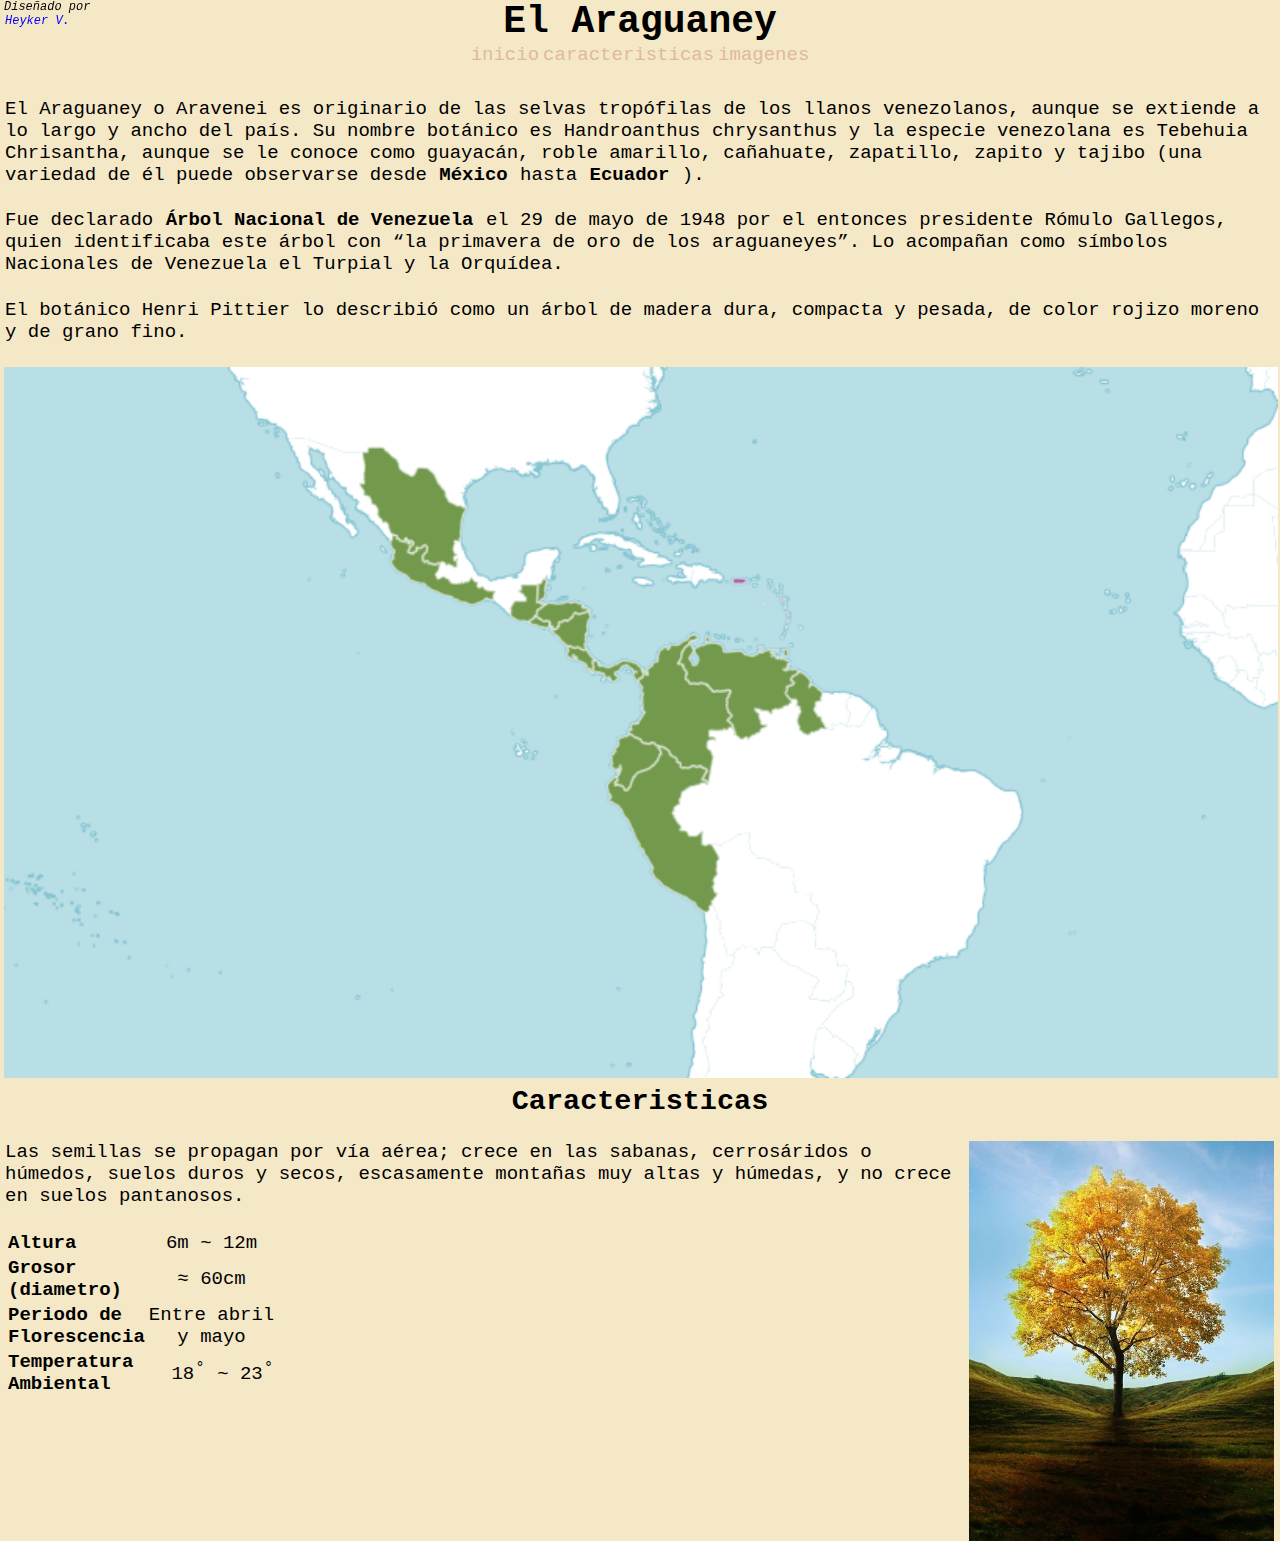
==== index.html @ b8a9eb65 "El Araguaney" ====
<!DOCTYPE html>
<html lang="es">
<head>
    <meta charset="UTF-8">
    <meta http-equiv="X-UA-Compatible" content="IE=edge">
    <meta name="viewport" content="width=device-width, initial-scale=1.0">
    <link rel="stylesheet" href="estilos.css">
    <link rel="icon" type="image/x-icon" href="/img/araguaney.ico">
    <title>Árbol Nacional</title>
</head>

<body>

    <header style="display: flexbox; height: 75px; position: sticky;top: 0px;background: #F5E8C7;"
>
        <address style="font-size: 12px;  position: fixed;">
            Diseñado por <br> <a class="creador_h" href="mailto:keyjuusan@gmail.com">Heyker V.</a>
        </address>
        <h1 style="text-align: center;">El Araguaney</h1>
        <nav style="display: flex;justify-content: center; text-align: center;">
            <!-- definicion -->
            <a href="#"><p class="nav_p">inicio</p></a>
            <!-- link interno -->
            <a href="#Detalles"><p class="nav_p">caracteristicas</p></a>
            <!-- link externo-->
            <a href="imagenes.html"><p class="nav_p">imagenes</p></a>
        </nav>
    </header><br>

    <article>
        
        <section>
            <p>El Araguaney o Aravenei es originario de las selvas tropófilas de los llanos venezolanos, aunque se extiende a lo largo y ancho del país. Su nombre botánico es Handroanthus chrysanthus y la especie venezolana es Tebehuia Chrisantha, aunque se le conoce como guayacán, roble amarillo, cañahuate, zapatillo, zapito y tajibo (una variedad de él puede observarse desde <strong>México</strong> hasta <strong>Ecuador</strong> ).</p><br>

            <p>Fue declarado <strong>Árbol Nacional de Venezuela</strong>  el 29 de mayo de 1948 por el entonces presidente Rómulo Gallegos, quien identificaba este árbol con “la primavera de oro de los araguaneyes”. Lo acompañan como símbolos Nacionales de Venezuela  el Turpial y la Orquídea. <p><br>
            
            <p>El botánico Henri Pittier lo describió como un árbol de madera dura, compacta y pesada, de color rojizo moreno y de grano fino.</p>

        </section><br>

        <img src="img/mapa.png" alt="" style="width: 100%; height: auto;"><br>

        <section>
            <h2 id="Detalles" style="text-align: center;">Caracteristicas</h2><br>
            <p><img src="img/Araguaney 6.jpg" alt="" style="float: right;width: auto;height: 400px;">Las semillas se propagan por vía aérea; crece en las sabanas, cerrosáridos o húmedos, suelos duros y secos, escasamente montañas muy altas y húmedas, y no crece en suelos pantanosos.</p><br>
            
                <table >
                    <tr>
                        <th style="text-align: left; ">Altura</th>
                        <td style="text-align: center;">6m ~ 12m</td>
                    </tr>
                        
                    <tr>
                        <th style="text-align: left; ">Grosor<br>(diametro)</th>
                        <td style="text-align: center;">≈ 60cm</td>
                    </tr>

                    <tr>
                        <th style="text-align: left; ">Periodo de<br>Florescencia</th>
                        <td style="text-align: center;">Entre abril<br>y mayo</td>
                    </tr>

                    <tr>
                        <th style="text-align: left; ">Temperatura<br>Ambiental</th>
                        <td style="text-align: right;"> 18<sup>°</sup> ~ 23<sup>°</sup> </td>
                    </tr>

                </table>
                
            
            

        </section>
    </article>

    <footer>
        
    </footer>
</body>
</html>
---- estilos.css ----
*{
    padding: 0px 1px 1px 1px;
    margin: 0;
}

body {
    background: #F5E8C7;
    font-family: 'Roboto Mono', monospace;
    font-size: 19px;
  }

table{
    display: inline-block;
}

a{
    text-decoration: none;
    color: #DEBA9D;
}

.creador_h{
    color: blue;
}

.nav_p{
    transition: 0.5s;
}

nav a:hover{
    color: #DE834D;
    font-size: 25px;
    
}
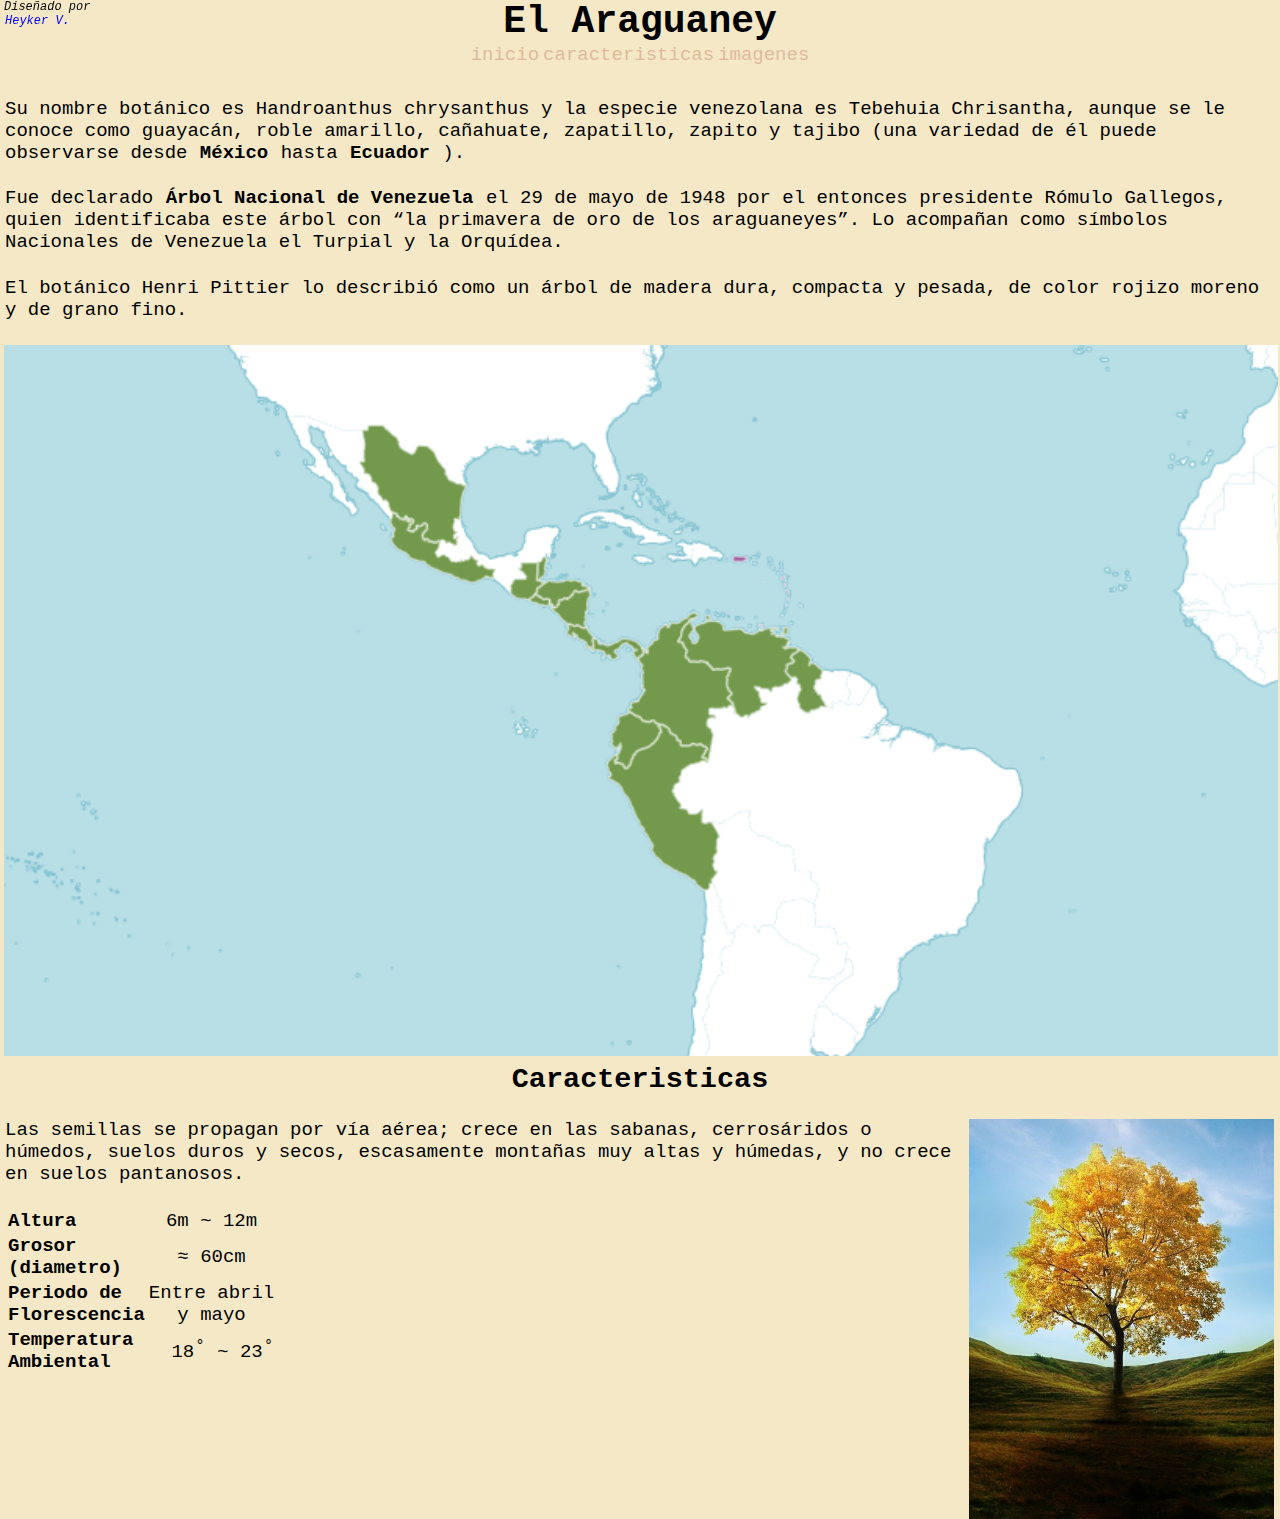
==== commit 3e8367ef: "cambio en el 1er parrafo" ====
--- a/index.html
+++ b/index.html
@@ -5,7 +5,7 @@
     <meta http-equiv="X-UA-Compatible" content="IE=edge">
     <meta name="viewport" content="width=device-width, initial-scale=1.0">
     <link rel="stylesheet" href="estilos.css">
-    <link rel="icon" type="image/x-icon" href="/img/araguaney.ico">
+    <link rel="icon" href="./img/araguaney.ico">
     <title>Árbol Nacional</title>
 </head>
 
@@ -30,7 +30,7 @@
     <article>
         
         <section>
-            <p>El Araguaney o Aravenei es originario de las selvas tropófilas de los llanos venezolanos, aunque se extiende a lo largo y ancho del país. Su nombre botánico es Handroanthus chrysanthus y la especie venezolana es Tebehuia Chrisantha, aunque se le conoce como guayacán, roble amarillo, cañahuate, zapatillo, zapito y tajibo (una variedad de él puede observarse desde <strong>México</strong> hasta <strong>Ecuador</strong> ).</p><br>
+            <p><!-- El Araguaney o Aravenei es originario de las selvas tropófilas de los llanos venezolanos, aunque se extiende a lo largo y ancho del país.  -->Su nombre botánico es Handroanthus chrysanthus y la especie venezolana es Tebehuia Chrisantha, aunque se le conoce como guayacán, roble amarillo, cañahuate, zapatillo, zapito y tajibo (una variedad de él puede observarse desde <strong>México</strong> hasta <strong>Ecuador</strong> ).</p><br>
 
             <p>Fue declarado <strong>Árbol Nacional de Venezuela</strong>  el 29 de mayo de 1948 por el entonces presidente Rómulo Gallegos, quien identificaba este árbol con “la primavera de oro de los araguaneyes”. Lo acompañan como símbolos Nacionales de Venezuela  el Turpial y la Orquídea. <p><br>
             
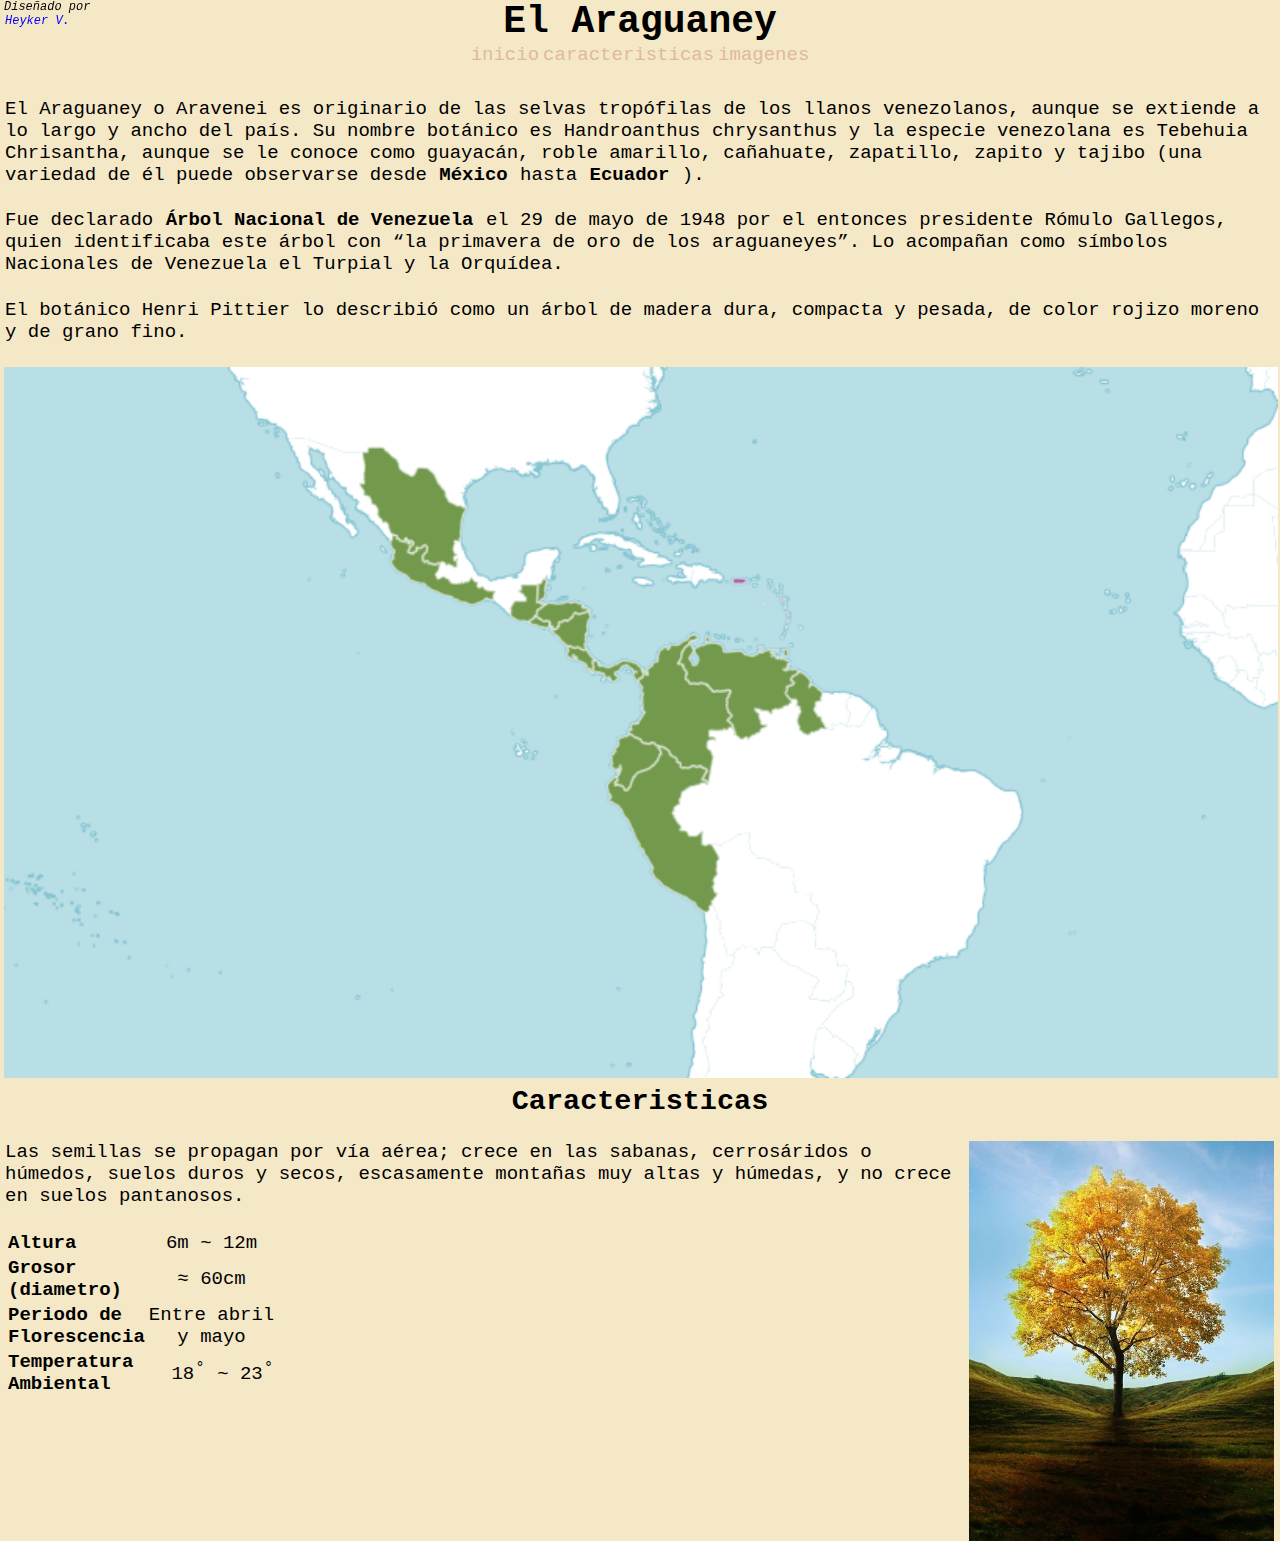
==== commit 93ddb99b: "cambio desecho en el 1er parrafo" ====
--- a/index.html
+++ b/index.html
@@ -30,7 +30,7 @@
     <article>
         
         <section>
-            <p><!-- El Araguaney o Aravenei es originario de las selvas tropófilas de los llanos venezolanos, aunque se extiende a lo largo y ancho del país.  -->Su nombre botánico es Handroanthus chrysanthus y la especie venezolana es Tebehuia Chrisantha, aunque se le conoce como guayacán, roble amarillo, cañahuate, zapatillo, zapito y tajibo (una variedad de él puede observarse desde <strong>México</strong> hasta <strong>Ecuador</strong> ).</p><br>
+            <p>El Araguaney o Aravenei es originario de las selvas tropófilas de los llanos venezolanos, aunque se extiende a lo largo y ancho del país. Su nombre botánico es Handroanthus chrysanthus y la especie venezolana es Tebehuia Chrisantha, aunque se le conoce como guayacán, roble amarillo, cañahuate, zapatillo, zapito y tajibo (una variedad de él puede observarse desde <strong>México</strong> hasta <strong>Ecuador</strong> ).</p><br>
 
             <p>Fue declarado <strong>Árbol Nacional de Venezuela</strong>  el 29 de mayo de 1948 por el entonces presidente Rómulo Gallegos, quien identificaba este árbol con “la primavera de oro de los araguaneyes”. Lo acompañan como símbolos Nacionales de Venezuela  el Turpial y la Orquídea. <p><br>
             
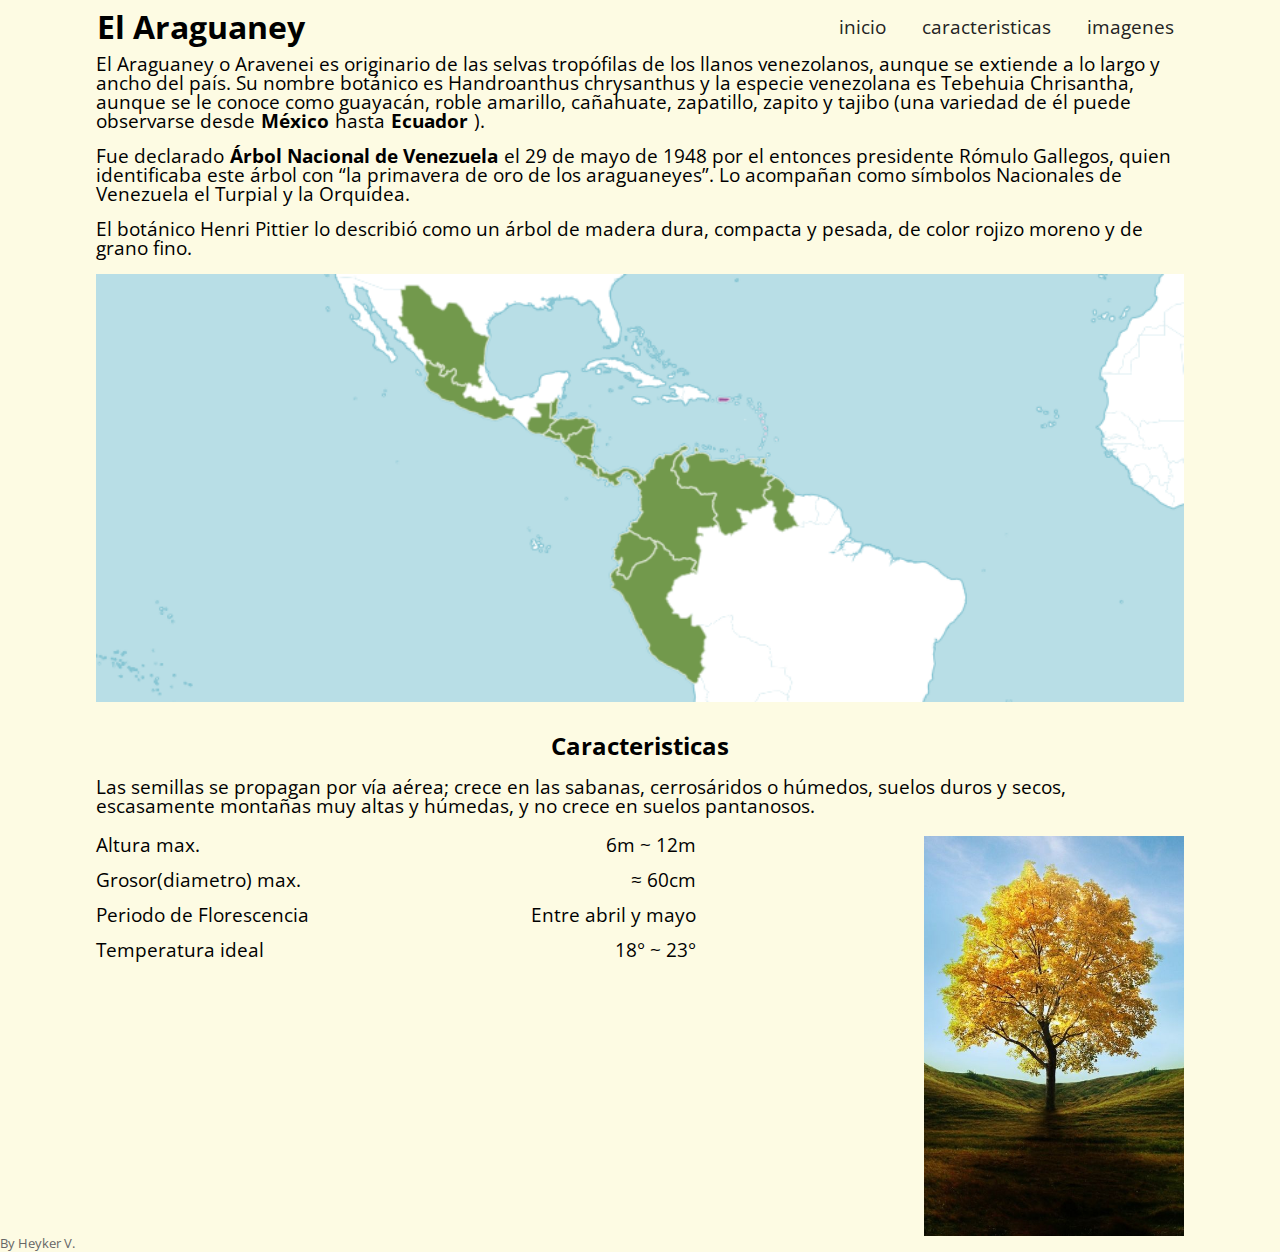
==== commit f5e06ac2: "Re estructurando pagina de araguaney" ====
--- a/index.html
+++ b/index.html
@@ -1,80 +1,101 @@
 <!DOCTYPE html>
 <html lang="es">
+
 <head>
     <meta charset="UTF-8">
     <meta http-equiv="X-UA-Compatible" content="IE=edge">
     <meta name="viewport" content="width=device-width, initial-scale=1.0">
+    <link rel="stylesheet" href="reset.css">
     <link rel="stylesheet" href="estilos.css">
     <link rel="icon" href="./img/araguaney.ico">
+    <link href="https://fonts.googleapis.com/css2?family=Montserrat:wght@300;400;700&family=Open+Sans:wght@300;400;700&family=Space+Mono&display=swap" rel="stylesheet">
     <title>Árbol Nacional</title>
 </head>
 
 <body>
+    <div class="contenedorHN">
+        <header class="encabezado">
+            <strong><h1 class="encabezado__h1">El Araguaney </h1></strong>
+        </header>
 
-    <header style="display: flexbox; height: 75px; position: sticky;top: 0px;background: #F5E8C7;"
->
-        <address style="font-size: 12px;  position: fixed;">
-            Diseñado por <br> <a class="creador_h" href="mailto:keyjuusan@gmail.com">Heyker V.</a>
-        </address>
-        <h1 style="text-align: center;">El Araguaney</h1>
-        <nav style="display: flex;justify-content: center; text-align: center;">
+        <nav class="navegacion">
             <!-- definicion -->
-            <a href="#"><p class="nav_p">inicio</p></a>
+            <a class="navegacion__a" href="index.html">
+                <p>inicio</p>
+            </a>
             <!-- link interno -->
-            <a href="#Detalles"><p class="nav_p">caracteristicas</p></a>
+            <a class="navegacion__a" href="#Detalles">
+                <p class="nav_p">caracteristicas</p>
+            </a>
             <!-- link externo-->
-            <a href="imagenes.html"><p class="nav_p">imagenes</p></a>
+            <a class="navegacion__a" href="imagenes.html">
+                <p class="nav_p">imagenes</p>
+            </a>
         </nav>
-    </header><br>
+    </div>
+    <main class="principal">
 
-    <article>
+        <section class="principal__section--historia">
+            <p>El Araguaney o Aravenei es originario de las selvas tropófilas de los llanos venezolanos, aunque se
+                extiende a lo largo y ancho del país. Su nombre botánico es Handroanthus chrysanthus y la especie
+                venezolana es Tebehuia Chrisantha, aunque se le conoce como guayacán, roble amarillo, cañahuate,
+                zapatillo, zapito y tajibo (una variedad de él puede observarse desde <strong>México</strong> hasta
+                <strong>Ecuador</strong> ).</p>
+
+            <p>Fue declarado <strong>Árbol Nacional de Venezuela</strong> el 29 de mayo de 1948 por el entonces
+                presidente Rómulo Gallegos, quien identificaba este árbol con “la primavera de oro de los araguaneyes”.
+                Lo acompañan como símbolos Nacionales de Venezuela el Turpial y la Orquídea.
+            </p>
+
+            <p>El botánico Henri Pittier lo describió como un árbol de madera dura, compacta y pesada, de color rojizo
+                moreno y de grano fino.</p>
+            
+            <img src="img/mapa.png" alt="" >
+        </section>
+
         
-        <section>
-            <p>El Araguaney o Aravenei es originario de las selvas tropófilas de los llanos venezolanos, aunque se extiende a lo largo y ancho del país. Su nombre botánico es Handroanthus chrysanthus y la especie venezolana es Tebehuia Chrisantha, aunque se le conoce como guayacán, roble amarillo, cañahuate, zapatillo, zapito y tajibo (una variedad de él puede observarse desde <strong>México</strong> hasta <strong>Ecuador</strong> ).</p><br>
 
-            <p>Fue declarado <strong>Árbol Nacional de Venezuela</strong>  el 29 de mayo de 1948 por el entonces presidente Rómulo Gallegos, quien identificaba este árbol con “la primavera de oro de los araguaneyes”. Lo acompañan como símbolos Nacionales de Venezuela  el Turpial y la Orquídea. <p><br>
+        <section class="principal__section--caracteristicas">
+            <h2 id="Detalles" ><strong> Caracteristicas</strong></h2>
             
-            <p>El botánico Henri Pittier lo describió como un árbol de madera dura, compacta y pesada, de color rojizo moreno y de grano fino.</p>
-
-        </section><br>
-
-        <img src="img/mapa.png" alt="" style="width: 100%; height: auto;"><br>
-
-        <section>
-            <h2 id="Detalles" style="text-align: center;">Caracteristicas</h2><br>
-            <p><img src="img/Araguaney 6.jpg" alt="" style="float: right;width: auto;height: 400px;">Las semillas se propagan por vía aérea; crece en las sabanas, cerrosáridos o húmedos, suelos duros y secos, escasamente montañas muy altas y húmedas, y no crece en suelos pantanosos.</p><br>
+            <p>Las semillas se
+                propagan por vía aérea; crece en las sabanas, cerrosáridos o húmedos, suelos duros y secos, escasamente
+                montañas muy altas y húmedas, y no crece en suelos pantanosos.</p>
             
-                <table >
-                    <tr>
-                        <th style="text-align: left; ">Altura</th>
-                        <td style="text-align: center;">6m ~ 12m</td>
-                    </tr>
-                        
-                    <tr>
-                        <th style="text-align: left; ">Grosor<br>(diametro)</th>
-                        <td style="text-align: center;">≈ 60cm</td>
+            <div>
+                <table class="caracteristicas__table">
+                    <tr class="table__tr">
+                        <th >Altura max.</th>
+                        <td >6m ~ 12m</td>
                     </tr>
 
-                    <tr>
-                        <th style="text-align: left; ">Periodo de<br>Florescencia</th>
-                        <td style="text-align: center;">Entre abril<br>y mayo</td>
+                    <tr class="table__tr">
+                        <th >Grosor(diametro) max.</th>
+                        <td >≈ 60cm</td>
                     </tr>
 
-                    <tr>
-                        <th style="text-align: left; ">Temperatura<br>Ambiental</th>
-                        <td style="text-align: right;"> 18<sup>°</sup> ~ 23<sup>°</sup> </td>
+                    <tr class="table__tr">
+                        <th >Periodo de Florescencia</th>
+                        <td >Entre abril y mayo</td>
+                    </tr>
+
+                    <tr class="table__tr">
+                        <th >Temperatura ideal</th>
+                        <td > 18<sup>°</sup> ~ 23<sup>°</sup> </td>
                     </tr>
 
                 </table>
-                
-            
-            
+                <img src="img/Araguaney 6.jpg" alt="" >
+            </div>
+
 
         </section>
-    </article>
+    </main>
 
     <footer>
         
+        <a class="encabezado__a" href="#"><p>By Heyker V.</p></a>
     </footer>
 </body>
+
 </html>--- a/estilos.css
+++ b/estilos.css
@@ -3,31 +3,132 @@
     margin: 0;
 }
 
-body {
-    background: #F5E8C7;
-    font-family: 'Roboto Mono', monospace;
-    font-size: 19px;
-  }
-
-table{
-    display: inline-block;
+:root {
+	--Negro: #232323;
+    --Gris:#666;
+	--Blanco: #F9F9F9;
+	--Rojo: #FF1E00;
+    --Naranja:#ff9e00;
+    --Amarillo:#fcf8c3;
+    --Amarillo-claro:#fdfbe3;
+	--Azul:#2263be;
+	--Verde: #7DCE13;
+	--Verde-oscuro:#008800;
 }
 
-a{
-    text-decoration: none;
-    color: #DEBA9D;
+body {
+    background: var(--Amarillo-claro);
+    font-family: 'Montserrat', sans-serif;
+    font-family: 'Open Sans', sans-serif;
+    /* font-family: 'Space Mono', monospace; */
+    font-size: 19px;
 }
 
-.creador_h{
-    color: blue;
+.contenedorHN{
+    display: flex;
+    flex-direction: row;
+    align-items: center;
+    justify-content: space-between;
+    width: 85%;
+    height: 55px;
+    margin: 0 auto;
 }
 
-.nav_p{
-    transition: 0.5s;
+.encabezado{
+    display: flex; 
+    flex-direction: column;
+    align-items: center;
+    background: var(--Amarillo-claro);
+}
+.encabezado__h1{
+    font-size: 2rem;
+}
+.encabezado__a{
+    font-size: .7em;
+    text-decoration: none;
+    color:var(--Gris);
+}
+.encabezado__a:hover{color:var(--Negro);}
+
+.navegacion{
+    display: flex;
+    flex-direction: row;
+    justify-content: center;
+    gap: 1rem;
+}
+.navegacion__a{
+    text-decoration: none;
+    color: var(--Negro);
+    padding: 10px;
+    border-radius: 3px;
+}
+.navegacion__a:hover{
+    color: var(--Azul);
 }
 
-nav a:hover{
-    color: #DE834D;
-    font-size: 25px;
-    
+.principal{
+    display: flex;
+    flex-direction: column;
+    width: 85%;
+    margin: 0 auto;
+    gap: 2rem;
+}
+.principal__section--historia{
+    display: flex;
+    flex-direction: column;
+    justify-content: center;
+    gap: 1rem;
+    height: auto;
+}
+.principal__section--historia img{
+    width: 100%;
+    object-fit: cover;
+}
+
+.principal__section--caracteristicas{
+    display: flex;
+    flex-direction: column;
+    gap: 20px;
+}
+.principal__section--caracteristicas h2{
+    text-align: center;
+    font-size: 1.5rem;
+}
+.principal__section--caracteristicas div{
+    display: flex;
+    flex-direction: row;
+    justify-content: space-between;
+}
+.caracteristicas__table tbody{
+    display: flex;
+    flex-direction: column;
+    gap: 1rem;
+    width: 600px;
+}
+.table__tr{
+    display: flex;
+    justify-content: space-between;
+    flex-direction: row;
+}
+.principal__section--caracteristicas img{
+    object-fit: cover;
+    height: 400px;
+    width: 260px;
+}
+
+/* PAGINA IMAGENES */
+
+.section__araguaney{
+    display: flex;
+    flex-direction: row;
+    flex-wrap: wrap;
+    width: 85%;
+    margin: 0 auto;
+    gap: 1rem;
+}
+
+.araguaney__img{
+    width: 20.7rem; 
+    height: 25.7rem;
+    object-fit: cover;
 }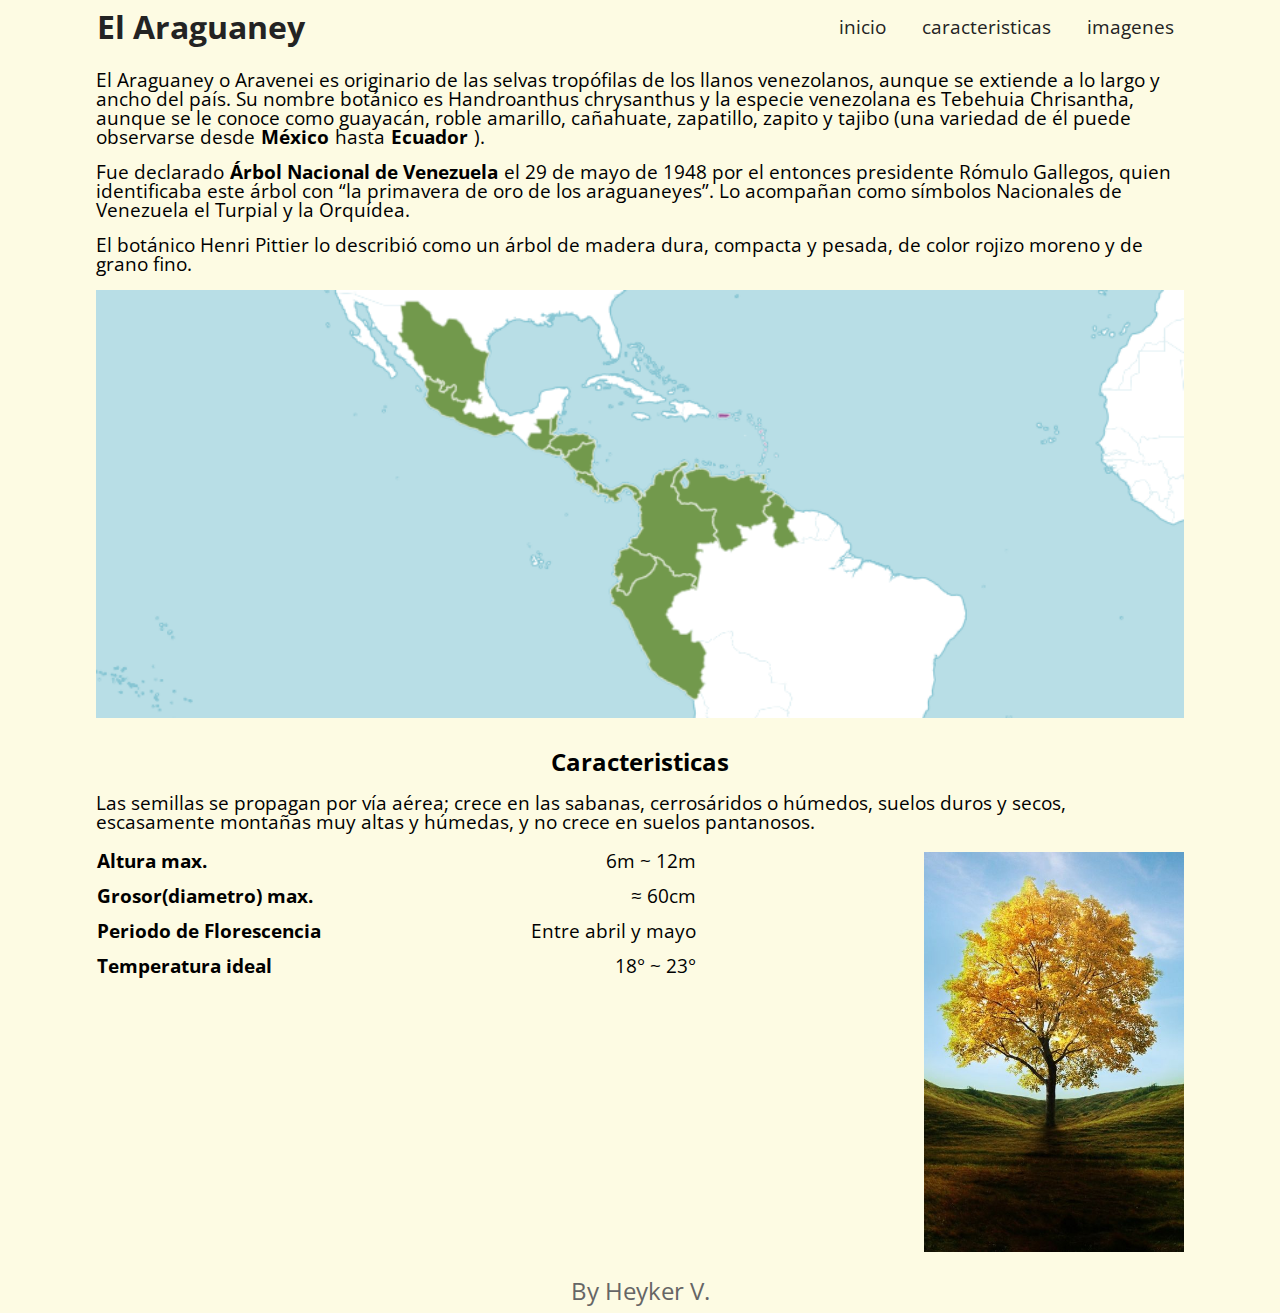
==== commit 108307e4: "Pagina de araguaney responsivo" ====
--- a/index.html
+++ b/index.html
@@ -15,7 +15,7 @@
 <body>
     <div class="contenedorHN">
         <header class="encabezado">
-            <strong><h1 class="encabezado__h1">El Araguaney </h1></strong>
+            <strong><h1 class="encabezado__h1"><a href="index.html"> El Araguaney </a></h1></strong>
         </header>
 
         <nav class="navegacion">
@@ -65,22 +65,22 @@
             <div>
                 <table class="caracteristicas__table">
                     <tr class="table__tr">
-                        <th >Altura max.</th>
+                        <th ><b>Altura max.</b></th>
                         <td >6m ~ 12m</td>
                     </tr>
 
                     <tr class="table__tr">
-                        <th >Grosor(diametro) max.</th>
+                        <th ><b>Grosor(diametro) max.</b></th>
                         <td >≈ 60cm</td>
                     </tr>
 
                     <tr class="table__tr">
-                        <th >Periodo de Florescencia</th>
+                        <th ><b>Periodo de Florescencia</b></th>
                         <td >Entre abril y mayo</td>
                     </tr>
 
                     <tr class="table__tr">
-                        <th >Temperatura ideal</th>
+                        <th ><b>Temperatura ideal</b></th>
                         <td > 18<sup>°</sup> ~ 23<sup>°</sup> </td>
                     </tr>
 
@@ -94,7 +94,7 @@
 
     <footer>
         
-        <a class="encabezado__a" href="#"><p>By Heyker V.</p></a>
+        <a class="footer__a" target="_blank" href="https://github.com/keyjuusan"><p>By Heyker V.</p></a>
     </footer>
 </body>
 
--- a/estilos.css
+++ b/estilos.css
@@ -8,7 +8,7 @@
     --Gris:#666;
 	--Blanco: #F9F9F9;
 	--Rojo: #FF1E00;
-    --Naranja:#ff9e00;
+    --Naranja:#FFC000;
     --Amarillo:#fcf8c3;
     --Amarillo-claro:#fdfbe3;
 	--Azul:#2263be;
@@ -17,11 +17,14 @@
 }
 
 body {
+    display: flex;
+    flex-direction: column;
     background: var(--Amarillo-claro);
     font-family: 'Montserrat', sans-serif;
     font-family: 'Open Sans', sans-serif;
     /* font-family: 'Space Mono', monospace; */
     font-size: 19px;
+    gap: 1rem;
 }
 
 .contenedorHN{
@@ -43,12 +46,14 @@
 .encabezado__h1{
     font-size: 2rem;
 }
-.encabezado__a{
-    font-size: .7em;
+.encabezado__h1 a{
     text-decoration: none;
-    color:var(--Gris);
-}
-.encabezado__a:hover{color:var(--Negro);}
+    color: var(--Negro);
+}
+.encabezado__h1 a:hover{
+    color: var(--Naranja);
+    cursor: pointer;
+}
 
 .navegacion{
     display: flex;
@@ -116,6 +121,24 @@
     width: 260px;
 }
 
+footer{
+    display: flex;
+    justify-content: center;
+    width: 85%;
+    margin: 0 auto;
+}
+.footer__a{
+    font-size: 1.5rem;
+    padding: 10px 0;
+    text-decoration: none;
+    color:var(--Gris);
+    transition: .1s;
+    transition-delay: .2s;
+}
+.footer__a:hover{
+    color:var(--Negro);
+}
+
 /* PAGINA IMAGENES */
 
 .section__araguaney{
@@ -131,4 +154,53 @@
     width: 20.7rem; 
     height: 25.7rem;
     object-fit: cover;
+}
+
+/* SMARTPHONE */
+
+@media (max-width: 740px) {
+
+    body{
+        display: flex;
+        flex-direction: column;
+        gap: 2rem;
+    }
+
+    .contenedorHN{
+        flex-direction: column;
+    }
+
+    .navegacion{
+        gap: 1rem;
+    }
+    .navegacion__a{
+        padding: 10px 0;
+    }
+
+    .principal__section--caracteristicas div{
+        flex-direction: column;
+        gap: 1rem;
+    }
+
+    .caracteristicas__table tbody{
+        width: 100%;
+    }
+
+    .table__tr{
+        flex-direction: column;
+        align-items: flex-start;
+        gap: 5px;
+    }
+
+    /* PAGINA IMAGENES */
+
+    .section__araguaney{
+        flex-direction: column;
+    }
+
+    .araguaney__img{
+        width: 100%; 
+        height: 25.7rem;
+        object-fit: cover;
+    }
 }